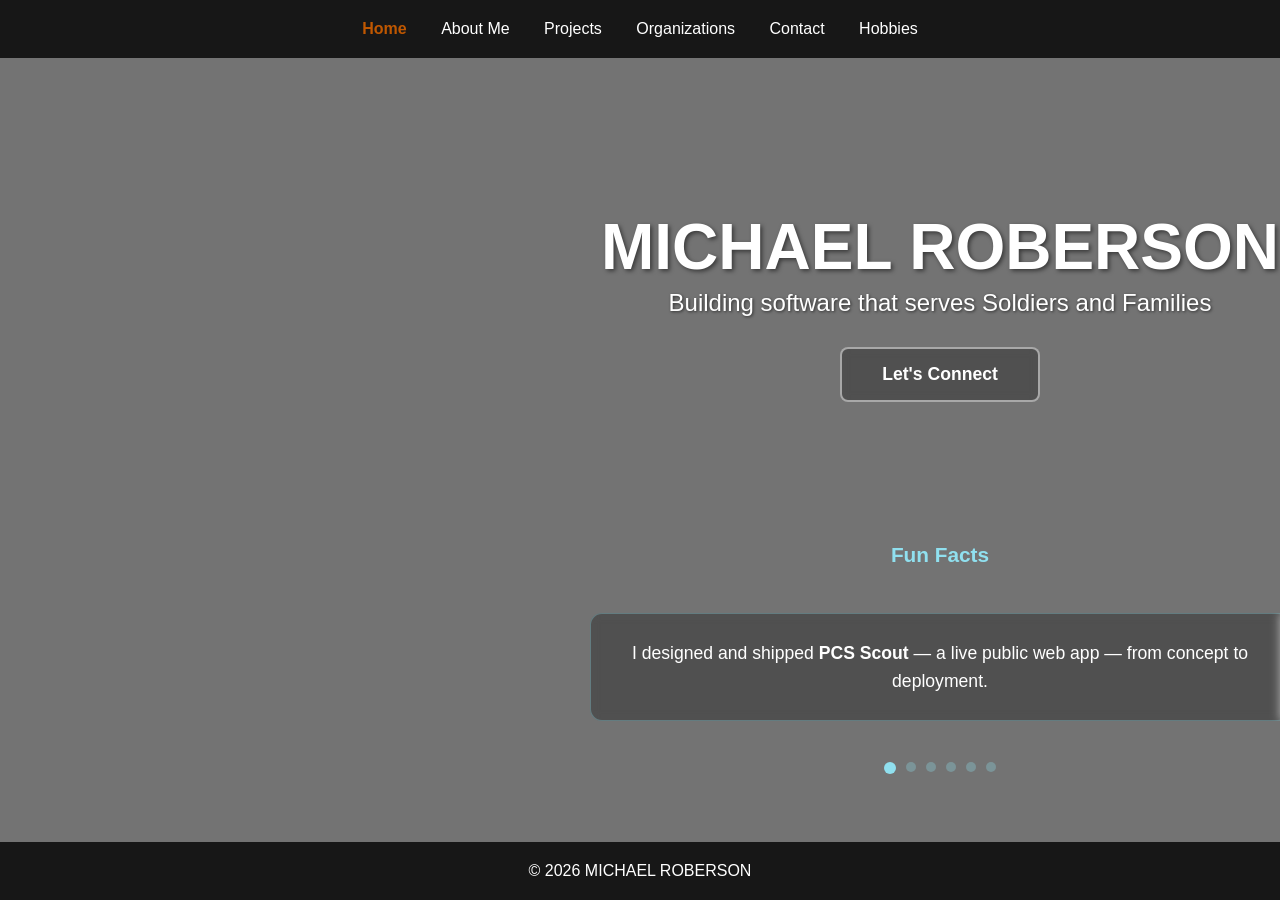
==== index.html @ 7d150fda "Build out portfolio site: Projects, About, Contact, Organizations, Hobbies - Projects page: full sho" ====
<!DOCTYPE html>
<html lang="en">
<head>
  <meta charset="UTF-8">
  <meta name="viewport" content="width=device-width, initial-scale=1.0">
  <title>Michael Roberson - Portfolio</title>
  <link rel="stylesheet" href="style.css">
</head>
  <body class="video-bg">

  <video class="bg-video" autoplay muted loop playsinline poster="Portfolio%20Background%20w%20Gradient.jpg">
    <source src="Screen_Recording_20260716_162015_Gallery.mp4" type="video/mp4">
  </video>
  <div class="bg-overlay"></div>

  <header>
    <nav>
      <a href="index.html" style="font-weight: bold; color: #BF5700;">Home</a>
      <a href="about.html">About Me</a>
      <a href="projects.html">Projects</a>
      <a href="organizations.html">Organizations</a>
      <a href="contact.html">Contact</a>
      <a href="hobbies.html">Hobbies</a>
    </nav>
  </header>
  <!-- rest of your page stays exactly the same -->
  <!--
<body style="background-image: url('https://github.com/Terran-M-R/Terran-Roberson.github.io/blob/main/Portfolio%20Background%20w%20Gradient.jpg?raw=true'); background-size: cover; background-position: center; background-repeat: no-repeat; background-attachment: fixed;">
  
  <header>
    <nav>
      <a href="index.html" style="font-weight: bold; color: #90e0ef;">Home</a>
      <a href="about.html">About Me</a>
      <a href="projects.html">Projects</a>
      <a href="organizations.html">Organizations</a>
      <a href="contact.html">Contact</a>
      <a href="hobbies.html">Hobbies</a>
    </nav>
  </header> This is the old background image that's just a picture rather than video. If the vid does not work, replace it with this -->
  <!-- Title page and funfacts section, there are some animations for the page on the CCS-->

  <section class="websitetitle">
    <h1 class="fade-in-up">MICHAEL ROBERSON</h1>
    <p class="fade-in-up delay-1">Building software that serves Soldiers and Families</p>
    <div class="connect-button-container fade-in-up delay-2">
    <a href="contact.html" class="connect-button">Let's Connect</a>
    </div>
  </section>

  <section class="fun-facts-section">
  <div class="fun-facts-container fade-in-up delay-3">
    <h3 class="fun-facts-title">Fun Facts</h3>
    <div class="fun-facts-carousel">
      <div class="fun-fact-card active">
        <p>I designed and shipped <strong>PCS Scout</strong> — a live public web app — from concept to deployment.</p>
      </div>
      <div class="fun-fact-card">
        <p>I taught myself Power BI, DAX, and full-stack web development by building tools people actually use.</p>
      </div>
      <div class="fun-fact-card">
        <p>I turn Army policy like AR 623-3 into working, testable software logic.</p>
      </div>
      <div class="fun-fact-card">
        <p>My tools pair real data engineering with Soldier-centered design.</p>
      </div>
      <div class="fun-fact-card">
        <p>[ Add a personal fun fact — something people wouldn't guess about you. ]</p>
      </div>
      <div class="fun-fact-card">
        <p>[ Add a personal fun fact. ]</p>
      </div>
    </div>
    <div class="carousel-dots">
      <span class="dot active" data-index="0"></span>
      <span class="dot" data-index="1"></span>
      <span class="dot" data-index="2"></span>
      <span class="dot" data-index="3"></span>
      <span class="dot" data-index="4"></span>
      <span class="dot" data-index="5"></span>
    </div>
  </div>
</section>

  <footer>
    <p>&copy; 2026 MICHAEL ROBERSON</p>
  </footer>

  <!-- This is JavaScript for the fun facts page the <script> is is script for JavaScript code, I didn't make another page for a .js file, 
  it's just imbedded here -->
  <script>
  // Fun Facts Carousel
  const cards = document.querySelectorAll('.fun-fact-card');
  const dots = document.querySelectorAll('.dot');
  let currentIndex = 0;
  
  function showCard(index) {
    // Remove active class from all cards and dots
    cards.forEach(card => {
      card.classList.remove('active', 'exit-left');
    });
    dots.forEach(dot => dot.classList.remove('active'));
    
    // Add exit animation to current card
    if (cards[currentIndex]) {
      cards[currentIndex].classList.add('exit-left');
    }
    
    // Update index
    currentIndex = index;
    
    // Show new card and activate dot
    cards[currentIndex].classList.add('active');
    dots[currentIndex].classList.add('active');
  }
  
  function nextCard() {
    const nextIndex = (currentIndex + 1) % cards.length;
    showCard(nextIndex);
  }
  
  // Auto-rotate every 4 seconds
  setInterval(nextCard, 4000);
  
  // Allow manual clicking on dots
  dots.forEach((dot, index) => {
    dot.addEventListener('click', () => {
      showCard(index);
    });
  });
</script>
</body>
</html>
---- style.css ----
* {
  margin: 0;
  padding: 0;
  box-sizing: border-box;
}

/* Background video for the homepage only. Sits behind all content:
   video furthest back (-2), dark overlay above it (-1) for text
   readability — replaces the gradient that was baked into the old JPG. */

body.video-bg {
  background: none;
}

.bg-video {
  position: fixed;
  top: 0;
  left: 0;
  width: 100%;
  height: 100%;
  object-fit: cover;
  z-index: -2;
}

.bg-overlay {
  position: fixed;
  top: 0;
  left: 0;
  width: 100%;
  height: 100%;
  background: rgba(0, 0, 0, 0.55);
  z-index: -1;
}

/* This is the settings for the homepage body, NOT the body for the rest of the HTML. I did this so the background of the hompeage is different from the 
rest of the website 
html, homepagebody {
  height: 100%;
  margin: 0;
}

homepagebody {
  display: flex;
  flex-direction: column;
  min-height: 100vh;
  font-family: Verdana, sans-serif;
  background-image: url('https://github.com/Terran-M-R/Terran-Roberson.github.io/blob/main/Portfolio%20Background%20w%20Gradient.jpg?raw=true');
  background-size: cover;
  background-position: center;
  background-repeat: no-repeat;
  background-attachment: fixed;
  color: #ffffff;
}
*/

/* These are the settings for the background of the other HTMLs, not the homepage. If I want a background for the rest of the pages, I need to add
background-image: url(''); */

html, body {
  height: 100%;
  margin: 0;
}

body {
  display: flex;
  flex-direction: column;
  min-height: 100vh;
  font-family: Verdana, sans-serif;
  background-color: #0a0a0a;
  background-image: 
    repeating-linear-gradient(45deg, transparent, transparent 35px, rgba(144, 224, 239, 0.03) 35px, rgba(144, 224, 239, 0.03) 70px);
  color: #ffffff;
  overflow-x: hidden;
  animation: pageFadeIn 0.4s ease-in;
}

@keyframes pageFadeIn {
  from {
    opacity: 0;
  }
  to {
    opacity: 1;
  }
}

/* This Section makes the website title and social media links in the middle of the page and offset 300 pixels */
.websitetitle {
  display: flex;
  flex-direction: column;
  justify-content: center;
  align-items: center;
  min-height: 55vh;
  text-align: center;
  color: white; 
}

.websitetitle h1 {
  font-size: 4rem;
  margin-bottom: 5px;
  transform: translateX(400px);
  text-shadow: 2px 2px 4px rgba(0, 0, 0, 0.5); 
  
}

.websitetitle p {
  font-size: 1.5rem;
  transform: translateX(400px);
  text-shadow: 1px 1px 3px rgba(0, 0, 0, 0.6);
}

/* These are the general settings for the header. The position allows it to remain at the top while one scrolls down each page */
header {
  position: sticky;
  top: 0;
  width: 100%;
  background-color: rgba(0, 0, 0, 0.8);
  padding: 20px;
  text-align: center;
  z-index: 100;
}

/* The navigation is part of the header. It is the word links to the other pages. Hover changes the way it looks when a mouse is over it. Active shows when 
a the user is currently on the page. Ex: One the hompeage, the Home link is in bold. On HTML, I need to put class = active on each that is actually active. */
nav a {
  margin: 0 15px;
  text-decoration: none;
  color: #ffffff;
  transition: transform 0.5s ease;
  transition: all 0.3s ease, font-weight 0.5s;
}

nav a:hover {
  font-weight: bold;
  transform: translateY(-2px);
}

nav a.active {
  font-weight: 700;
}

/* The social links are underneath the website title. They are worded buttons to different social media platforms. When someone hovers over the links
the buttons move down 3 pixels and darken to let userers know they are clicking them. There is also a transition, it gets visibly darker as you hover*/

/* animations for page loading and more stuff on the index */

/* animation so the content of the pages move up into place as a page loads so it looks neat */
@keyframes fadeInUp {
  from {
    opacity: 0;
    transform: translateX(300px) translateY(30px);
  }
  to {
    opacity: 1;
    transform: translateX(300px) translateY(0);
  }
}

.fade-in-up {
  animation: fadeInUp 1s ease-out forwards;
  opacity: 0;
}

.delay-1 {
  animation-delay: 0.3s;
}

.delay-2 {
  animation-delay: 0.6s;
}

/* social media links, same as other social media links icon, not active at the moment, might use in the future  */
.social-links a {
  padding: 12px 24px;
  background-color: rgba(0, 0, 0, 0.3);
  color: #ffffff;
  text-decoration: none;
  border-radius: 8px;
  font-weight: bold;
  transition: all 0.3s ease;
  display: flex;
  align-items: center;
  gap: 8px;
  backdrop-filter: blur(5px);
  border: 2px solid transparent;
  transform: translateX(300px);
}

.social-icon {
  font-size: 1.2rem;
  transition: transform 0.3s ease;
  transform: translateX(300px);
}

.social-links a:hover {
  transform: translateY(-5px) scale(1.05);
  background-color: rgba(144, 224, 239, 0.2);
  color: #90e0ef;
  border-color: rgba(144, 224, 239, 0.5);
  box-shadow: 0 8px 20px rgba(144, 224, 239, 0.3);
}

.social-links a:hover .social-icon {
  transform: scale(1.2) rotate(5deg);
}

/* animation so my name, the websitetitle, kind of pops out */
.websitetitle h1 {
  animation: fadeInUp 1s ease-out forwards, subtlePulse 3s ease-in-out infinite 2s;
}

@keyframes subtlePulse {
  0%, 100% {
    text-shadow: 2px 2px 4px rgba(0, 0, 0, 0.5);
  }
  50% {
    text-shadow: 2px 2px 20px rgba(144, 224, 239, 0.4), 2px 2px 4px rgba(0, 0, 0, 0.5);
  }
}

/* animation for header to appear onscreen after a delay so it looks neat*/
header {
  animation: fadeIn 0.8s ease-out;
}

@keyframes fadeIn {
  from {
    opacity: 0;
  }
  to {
    opacity: 1;
  }
}





.social-links {
  display: flex;
  gap: 20px;
  margin-top: 30px;
  justify-content: center;
  transform: translateX(300px);
}

/* Might use social links again, but since replaced it */

/*.social-links a {
  padding: 12px 24px;
  background-color: rgba(0, 0, 0, 0.3);
  color: #ffffff;
  text-decoration: none;
  border-radius: 8px;
  font-weight: bold;
  transition: transform 0.2s, background-color 0.3s;
}

.social-links a:hover {
  transform: translateY(-3px);
  background-color: rgba(0, 0, 0, 0.9);
  color: #90e0ef;
} */ 

/* connect button on homepage/ same 3 buttons for links to social media on the connect page */

.connect-button-container {
  margin-top: 30px;
  display: flex;
  justify-content: center;
}

.connect-button {
  padding: 15px 40px;
  background-color: rgba(0, 0, 0, 0.3);
  color: #ffffff;
  text-decoration: none;
  border-radius: 8px;
  font-weight: bold;
  font-size: 1.1rem;
  border: 2px solid rgba(255, 255, 255, 0.5);
  transition: all 0.3s ease;
  backdrop-filter: blur(5px);
}

.connect-button:hover {
  transform: translateY(-5px) scale(1.05);
  background-color: rgba(144, 224, 239, 0.3);
  color: #90e0ef;
  border-color: #90e0ef;
  box-shadow: 0 8px 20px rgba(144, 224, 239, 0.4);
}

/* fun facts section on the index page */

.fun-facts-section {
  display: flex;
  justify-content: center;
  align-items: center;
  padding: 20px 20px 40px 20px;
  margin-top: -30px;
  min-height: 250px;
}
.fun-facts-container {
  max-width: 700px;
  width: 90%;
  text-align: center;
}

.fun-facts-title {
  color: #90e0ef;
  font-size: 1.3rem;
  margin-bottom: 25px;
  font-weight: bold;
}

.fun-facts-carousel {
  position: relative;
  height: 150px;
  display: flex;
  align-items: center;
  justify-content: center;
}

.fun-fact-card {
  position: absolute;
  width: 100%;
  padding: 25px 40px;
  background-color: rgba(0, 0, 0, 0.3);
  border: 1px solid rgba(144, 224, 239, 0.3);
  color: #ffffff;
  border-radius: 12px;
  backdrop-filter: blur(5px);
  opacity: 0;
  transform: translateX(100%);
  transition: opacity 0.6s ease, transform 0.6s ease;
  box-sizing: border-box;
}

.fun-fact-card.active {
  opacity: 1;
  transform: translateX(0);
}

.fun-fact-card.exit-left {
  opacity: 0;
  transform: translateX(-100%);
}

.fun-fact-card p {
  font-size: 1.1rem;
  line-height: 1.6;
  margin: 0;
  color: #ffffff;
  text-align: center;
}

.carousel-dots {
  display: flex;
  justify-content: center;
  gap: 10px;
  margin-top: 20px;
}

.dot {
  width: 10px;
  height: 10px;
  border-radius: 50%;
  background-color: rgba(144, 224, 239, 0.3);
  cursor: pointer;
  transition: all 0.3s ease;
}

.dot:hover {
  background-color: rgba(144, 224, 239, 0.6);
  transform: scale(1.2);
}

.dot.active {
  background-color: #90e0ef;
  width: 12px;
  height: 12px;
}
/* about page w/ two columns */

.about-two-column {
  min-height: 100vh;
  padding: 100px 40px 60px 40px;
}

.about-two-column-container {
  max-width: 1400px;
  margin: 0 auto;
  display: grid;
  grid-template-columns: 400px 1fr;
  gap: 60px;
  align-items: start;
}

/* about page left side containing photo */
.about-photo-side {
  position: sticky;
  top: 120px;
  text-align: center;
}

.about-photo-wrapper {
  width: 100%;
  margin-bottom: 25px;
}

.about-photo {
  width: 100%;
  max-width: 350px;
  border-radius: 12px;
  border: 3px solid rgba(144, 224, 239, 0.5);
  box-shadow: 0 8px 30px rgba(0, 0, 0, 0.5);
  transition: transform 0.3s ease, box-shadow 0.3s ease;
}

.about-photo:hover {
  transform: translateY(-5px);
  box-shadow: 0 12px 40px rgba(144, 224, 239, 0.3);
}

.about-name {
  font-size: 2.2rem;
  color: #90e0ef;
  margin-bottom: 10px;
  text-shadow: 2px 2px 4px rgba(0, 0, 0, 0.5);
}

.about-tagline {
  font-size: 1.1rem;
  color: rgba(255, 255, 255, 0.8);
  font-style: italic;
}

/* about page, right side that has all the content */
.about-content-side {
  display: flex;
  flex-direction: column;
  gap: 25px;
}

.about-section-box {
  background-color: rgba(0, 0, 0, 0.7);
  padding: 25px;
  border-radius: 12px;
  border: 1px solid rgba(144, 224, 239, 0.3);
  transition: border-color 0.3s ease;
}

.about-section-box:hover {
  border-color: rgba(144, 224, 239, 0.6);
}

.about-section-box h2 {
  color: #90e0ef;
  font-size: 1.8rem;
  margin-bottom: 15px;
}

.about-section-box h3 {
  color: #90e0ef;
  font-size: 1.4rem;
  margin-bottom: 15px;
}

.about-section-box p {
  line-height: 1.8;
  color: rgba(255, 255, 255, 0.9);
}

/* making about page two columns with photo and text on diff sides unlike previous version */
@media (max-width: 1024px) {
  .about-two-column-container {
    grid-template-columns: 1fr;
    gap: 40px;
  }
  
  .about-photo-side {
    position: relative;
    top: 0;
  }
  
  .about-photo {
    max-width: 300px;
  }
}

@media (max-width: 768px) {
  .about-two-column {
    padding: 100px 20px 40px 20px;
  }
  
  .about-name {
    font-size: 1.8rem;
  }
  
  .about-photo {
    max-width: 250px;
  }
}


/* About page*/

.about-section-new {
  padding: 120px 40px 60px 40px;
  max-width: 1000px;
  margin: 0 auto;
  width: 100%;
}

.about-content {
  background-color: rgba(0, 0, 0, 0.7);
  padding: 40px;
  border-radius: 12px;
  border: 1px solid rgba(144, 224, 239, 0.2);
}

.about-title {
  font-size: 3rem;
  color: #90e0ef;
  margin-bottom: 30px;
  text-align: center;
  text-shadow: 2px 2px 4px rgba(0, 0, 0, 0.5);
}

.about-bio {
  margin-bottom: 40px;
}

.about-bio p {
  line-height: 1.8;
  font-size: 1.05rem;
}

.about-content h3 {
  color: #90e0ef;
  margin-top: 35px;
  margin-bottom: 15px;
  font-size: 1.5rem;
}

/* Skills Grid */
.skills-section {
  margin-top: 30px;
}

.skills-grid {
  display: grid;
  grid-template-columns: repeat(auto-fit, minmax(150px, 1fr));
  gap: 12px;
  margin-top: 15px;
}

.skill-item {
  background-color: rgba(144, 224, 239, 0.15);
  padding: 12px 16px;
  border-radius: 6px;
  text-align: center;
  border: 1px solid rgba(144, 224, 239, 0.3);
}


/* Info Sections (Certifications, Awards, Community Service) */
.info-section {
  margin-top: 30px;
}

.info-list {
  margin-top: 10px;
  margin-left: 20px;
  line-height: 1.8;
}

.info-list li {
  margin-bottom: 8px;
}

/* Projects */

.projects-section {
  padding: 100px 40px 80px 40px;
  min-height: calc(100vh - 80px);
}

.projects-container {
  max-width: 1200px;
  margin: 0 auto;
}

.projects-title {
  font-size: 3rem;
  text-align: center;
  margin-bottom: 50px;
  color: #90e0ef;
  text-shadow: 2px 2px 4px rgba(0, 0, 0, 0.5);
}

.projects-grid {
  display: grid;
  grid-template-columns: repeat(auto-fit, minmax(300px, 1fr));
  gap: 30px;
  margin-bottom: 60px;
}

.project-card {
  background-color: rgba(0, 0, 0, 0.7);
  border: 1px solid rgba(144, 224, 239, 0.3);
  border-radius: 12px;
  padding: 25px;
  transition: transform 0.3s ease, box-shadow 0.3s ease;
  display: flex;
  flex-direction: column;
  position: relative;
}

.project-card:hover {
  transform: translateY(-5px);
  box-shadow: 0 8px 20px rgba(144, 224, 239, 0.2);
  border-color: rgba(144, 224, 239, 0.6);
}

/* Projects */
.project-media-container {
  position: relative;
  width: 100%;
  margin-bottom: 20px;
}

.project-thumbnail {
  width: 120px;
  height: 80px;
  object-fit: cover;
  border-radius: 8px;
  border: 2px solid rgba(144, 224, 239, 0.4);
  transition: all 0.3s ease;
  display: block;
}

.project-media-enlarged {
  position: absolute;
  top: 0;
  left: 0;
  width: 100%;
  height: 100%;
  opacity: 0;
  pointer-events: none;
  transition: opacity 0.3s ease;
  z-index: 10;
  display: flex;
  align-items: center;
  justify-content: center;
}

.enlarged-media {
  max-width: 90%;
  max-height: 400px;
  width: auto;
  height: auto;
  border-radius: 12px;
  border: 3px solid rgba(144, 224, 239, 0.8);
  box-shadow: 0 10px 40px rgba(0, 0, 0, 0.8);
  object-fit: contain;
}

.project-card:hover .project-media-enlarged {
  opacity: 1;
  pointer-events: auto;
}

.project-card:hover .project-thumbnail {
  border-color: rgba(144, 224, 239, 0.8);
  box-shadow: 0 4px 12px rgba(144, 224, 239, 0.3);
}

.project-header {
  display: flex;
  justify-content: space-between;
  align-items: flex-start;
  margin-bottom: 15px;
  flex-wrap: wrap;
  gap: 10px;
}

.project-header h3 {
  color: #90e0ef;
  font-size: 1.4rem;
  margin: 0;
  flex: 1;
}

.project-date {
  color: rgba(255, 255, 255, 0.6);
  font-size: 0.9rem;
}

.project-description {
  line-height: 1.6;
  margin-bottom: 20px;
  flex-grow: 1;
}

.project-tech {
  display: flex;
  flex-wrap: wrap;
  gap: 8px;
  margin-bottom: 20px;
}

.tech-tag {
  background-color: rgba(144, 224, 239, 0.2);
  color: #90e0ef;
  padding: 6px 12px;
  border-radius: 4px;
  font-size: 0.85rem;
  border: 1px solid rgba(144, 224, 239, 0.3);
}

.project-links {
  display: flex;
  gap: 15px;
  flex-wrap: wrap;
}

.project-link {
  color: #ffffff;
  text-decoration: none;
  padding: 8px 16px;
  background-color: rgba(144, 224, 239, 0.2);
  border-radius: 6px;
  border: 1px solid rgba(144, 224, 239, 0.4);
  transition: all 0.3s ease;
  font-size: 0.9rem;
}

.project-link:hover {
  background-color: rgba(144, 224, 239, 0.4);
  transform: translateY(-2px);
}

/* xtra designs and stuff, moves some content up when page loads, padding  */

@media (max-width: 768px) {
  .about-section-new {
    padding: 100px 20px 40px 20px;
  }
  
  .about-content {
    padding: 25px;
  }
  
  .about-title {
    font-size: 2.5rem;
  }
  
  .skills-grid {
    grid-template-columns: repeat(auto-fit, minmax(120px, 1fr));
  }
  
  .projects-section {
    padding: 100px 20px 60px 20px;
  }
  
  .projects-grid {
    grid-template-columns: 1fr;
    margin-bottom: 40px;
  }
  
  .projects-title {
    font-size: 2.5rem;
  }
  
  .websitetitle h1 {
    transform: translateX(0);
    font-size: 3rem;
  }
  
  .websitetitle p {
    transform: translateX(0);
  }
  
  .social-links {
    transform: translateX(0);
    flex-direction: column;
    align-items: center;
  }
}

/* This section is the space between the rest of the page and the footer */

section {
  margin-bottom: 0;
}

/* Organizations */

.organizations-section {
  padding: 100px 40px 80px 40px;
  min-height: calc(100vh - 80px);
}

.organizations-container {
  max-width: 1200px;
  margin: 0 auto;
}

.organizations-title {
  font-size: 3rem;
  text-align: center;
  margin-bottom: 20px;
  color: #90e0ef;
  text-shadow: 2px 2px 4px rgba(0, 0, 0, 0.5);
}

.organizations-intro {
  text-align: center;
  max-width: 800px;
  margin: 0 auto 50px auto;
  font-size: 1.1rem;
  line-height: 1.6;
  color: rgba(255, 255, 255, 0.9);
}

.organizations-grid {
  display: grid;
  grid-template-columns: repeat(auto-fit, minmax(350px, 1fr));
  gap: 30px;
  margin-bottom: 60px;
}

.org-card {
  background-color: rgba(0, 0, 0, 0.7);
  border: 1px solid rgba(144, 224, 239, 0.3);
  border-radius: 12px;
  padding: 30px;
  transition: transform 0.3s ease, box-shadow 0.3s ease;
  display: flex;
  flex-direction: column;
}

.org-card:hover {
  transform: translateY(-5px);
  box-shadow: 0 8px 20px rgba(144, 224, 239, 0.2);
  border-color: rgba(144, 224, 239, 0.6);
}

.org-logo-placeholder {
  width: 100%;
  height: 120px;
  background-color: rgba(144, 224, 239, 0.1);
  border-radius: 8px;
  display: flex;
  align-items: center;
  justify-content: center;
  margin-bottom: 20px;
  border: 2px solid rgba(144, 224, 239, 0.3);
}

.org-logo-text {
  font-size: 2.5rem;
  font-weight: bold;
  color: #90e0ef;
}

.org-logo {
  max-width: 80%;
  max-height: 80%;
  object-fit: contain;
}

.org-name {
  font-size: 1.5rem;
  color: #90e0ef;
  margin-bottom: 8px;
  text-align: center;
}

.org-role {
  text-align: center;
  color: rgba(255, 255, 255, 0.7);
  font-style: italic;
  margin-bottom: 20px;
  font-size: 1rem;
}

.org-description {
  margin-bottom: 20px;
  line-height: 1.6;
  flex-grow: 1;
}

.org-description p {
  color: rgba(255, 255, 255, 0.85);
}

.org-activities {
  margin-bottom: 20px;
}

.org-activities h4 {
  color: #90e0ef;
  margin-bottom: 10px;
  font-size: 1.1rem;
}

.org-activities ul {
  margin-left: 20px;
  line-height: 1.8;
}

.org-activities li {
  margin-bottom: 8px;
  color: rgba(255, 255, 255, 0.85);
}

.org-activities strong {
  color: #ffffff;
}

.org-link {
  display: inline-block;
  color: #90e0ef;
  text-decoration: none;
  padding: 10px 20px;
  background-color: rgba(144, 224, 239, 0.1);
  border-radius: 6px;
  border: 1px solid rgba(144, 224, 239, 0.4);
  transition: all 0.3s ease;
  text-align: center;
  font-weight: bold;
}

.org-link:hover {
  background-color: rgba(144, 224, 239, 0.3);
  transform: translateY(-2px);
}

@media (max-width: 768px) {
  .organizations-section {
    padding: 100px 20px 60px 20px;
  }
  
  .organizations-title {
    font-size: 2.5rem;
  }
  
  .organizations-grid {
    grid-template-columns: 1fr;
  }
}

.hobbies-section {
  padding: 80px 40px;
  max-width: 1200px;
  margin: 0 auto;
}

.hobbies-section h2 {
  font-size: 2.5rem;
  color: #90e0ef;
  text-align: center;
  margin-bottom: 15px;
}

.section-subtitle {
  text-align: center;
  color: rgba(255, 255, 255, 0.7);
  font-size: 1.1rem;
  margin-bottom: 50px;
}

.hobbies-grid {
  display: grid;
  grid-template-columns: repeat(auto-fit, minmax(350px, 1fr));
  gap: 40px;
  margin-top: 40px;
}

.hobby-card {
  background: rgba(26, 26, 26, 0.8);
  border: 2px solid rgba(144, 224, 239, 0.2);
  border-radius: 12px;
  overflow: hidden;
  transition: transform 0.3s ease, border-color 0.3s ease, box-shadow 0.3s ease;
}

.hobby-card:hover {
  transform: translateY(-8px);
  border-color: #90e0ef;
  box-shadow: 0 10px 30px rgba(144, 224, 239, 0.3);
}

.hobby-image-container {
  width: 100%;
  height: 280px;
  overflow: hidden;
  background: #0a0a0a;
}

.hobby-image-container img {
  width: 100%;
  height: 100%;
  object-fit: cover;
  transition: transform 0.3s ease;
}

.hobby-card:hover .hobby-image-container img {
  transform: scale(1.05);
}

.hobby-content {
  padding: 25px;
}

.hobby-content h3 {
  color: #90e0ef;
  font-size: 1.5rem;
  margin-bottom: 15px;
  font-weight: 700;
}

.hobby-content p {
  color: #ffffff;
  line-height: 1.7;
  font-size: 0.95rem;
}

/* Responsive design for mobile */
@media (max-width: 768px) {
  .hobbies-section {
    padding: 60px 20px;
  }

  .hobbies-section h2 {
    font-size: 2rem;
  }

  .hobbies-grid {
    grid-template-columns: 1fr;
    gap: 30px;
  }

  .hobby-image-container {
    height: 220px;
  }
}

/* Mobile Responsiveness for Index Page */
@media (max-width: 768px) {
  /* Reset the offset for mobile */
  .websitetitle {
    min-height: 70vh;
    padding: 20px;
  }

  .websitetitle h1 {
    font-size: 2.5rem;
    transform: translateX(0) !important;
    text-align: center;
  }

  .websitetitle p {
    font-size: 1.1rem;
    transform: translateX(0) !important;
    text-align: center;
  }

  /* Fix social links positioning */
  .social-links {
    transform: translateX(0) !important;
    flex-direction: column;
    gap: 15px;
  }

  .social-links a {
    transform: translateX(0) !important;
    width: 100%;
    justify-content: center;
  }

  .social-links a:hover {
    transform: translateY(-3px) scale(1.02) !important;
  }

  .social-icon {
    transform: translateX(0) !important;
  }

  /* Fix connect button */
  .connect-button-container {
    margin-top: 25px;
  }

  .connect-button {
    padding: 12px 30px;
    font-size: 1rem;
  }

  /* Fix animations to not use horizontal offset on mobile */
  @keyframes fadeInUp {
    from {
      opacity: 0;
      transform: translateY(30px);
    }
    to {
      opacity: 1;
      transform: translateY(0);
    }
  }

  /* Fun facts section mobile */
  .fun-facts-section {
    padding: 20px 15px 40px 15px;
    min-height: auto;
  }

  .fun-facts-container {
    width: 95%;
  }

  .fun-facts-title {
    font-size: 1.2rem;
    margin-bottom: 20px;
  }

  .fun-fact-card {
    padding: 20px 20px;
  }

  .fun-fact-card p {
    font-size: 1rem;
  }

  .fun-facts-carousel {
    height: 180px;
  }

  /* Header mobile adjustments */
  header {
    padding: 15px 10px;
  }

  nav a {
    margin: 0 8px;
    font-size: 0.9rem;
  }
}

/* Extra small phones */
@media (max-width: 480px) {
  .websitetitle h1 {
    font-size: 2rem;
  }

  .websitetitle p {
    font-size: 0.95rem;
  }

  nav a {
    margin: 0 5px;
    font-size: 0.85rem;
  }

  .fun-fact-card {
    padding: 15px;
  }

  .fun-fact-card p {
    font-size: 0.95rem;
  }
}





footer {
  margin-top: auto;
  text-align: center;
  padding: 20px;
  background-color: rgba(0, 0, 0, 0.8);
}
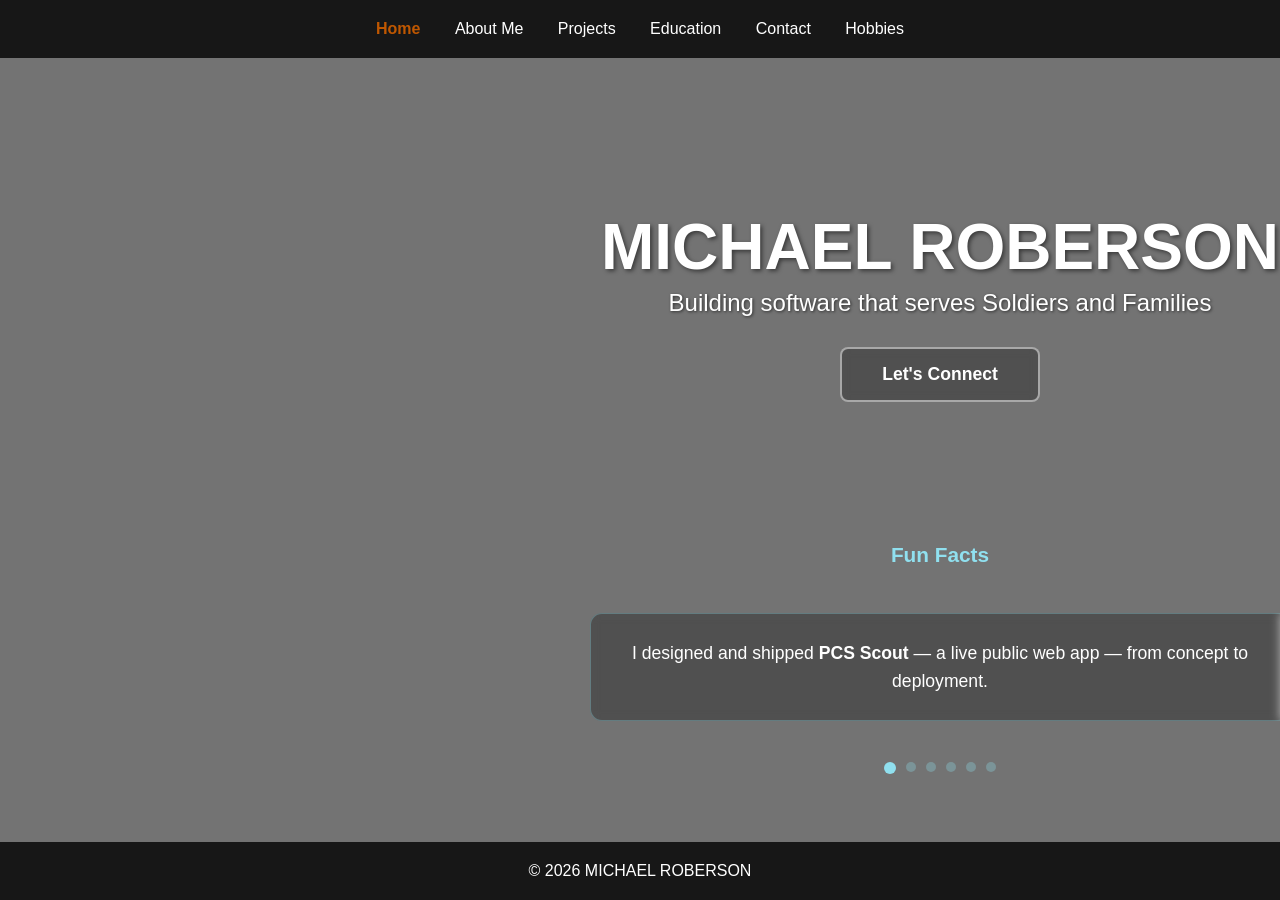
==== commit 169e6519: "Replace Organizations with an Education page; refine Austin details - New education.html: UT Austin " ====
--- a/index.html
+++ b/index.html
@@ -18,7 +18,7 @@
       <a href="index.html" style="font-weight: bold; color: #BF5700;">Home</a>
       <a href="about.html">About Me</a>
       <a href="projects.html">Projects</a>
-      <a href="organizations.html">Organizations</a>
+      <a href="education.html">Education</a>
       <a href="contact.html">Contact</a>
       <a href="hobbies.html">Hobbies</a>
     </nav>
@@ -32,7 +32,7 @@
       <a href="index.html" style="font-weight: bold; color: #90e0ef;">Home</a>
       <a href="about.html">About Me</a>
       <a href="projects.html">Projects</a>
-      <a href="organizations.html">Organizations</a>
+      <a href="education.html">Education</a>
       <a href="contact.html">Contact</a>
       <a href="hobbies.html">Hobbies</a>
     </nav>
@@ -64,10 +64,10 @@
         <p>My tools pair real data engineering with Soldier-centered design.</p>
       </div>
       <div class="fun-fact-card">
-        <p>[ Add a personal fun fact — something people wouldn't guess about you. ]</p>
+        <p>The panorama behind this page is my own drone footage of the downtown Austin skyline — home of the Army Software Factory.</p>
       </div>
       <div class="fun-fact-card">
-        <p>[ Add a personal fun fact. ]</p>
+        <p>Proud University of Texas at Austin alum. Hook 'em! 🤘</p>
       </div>
     </div>
     <div class="carousel-dots">
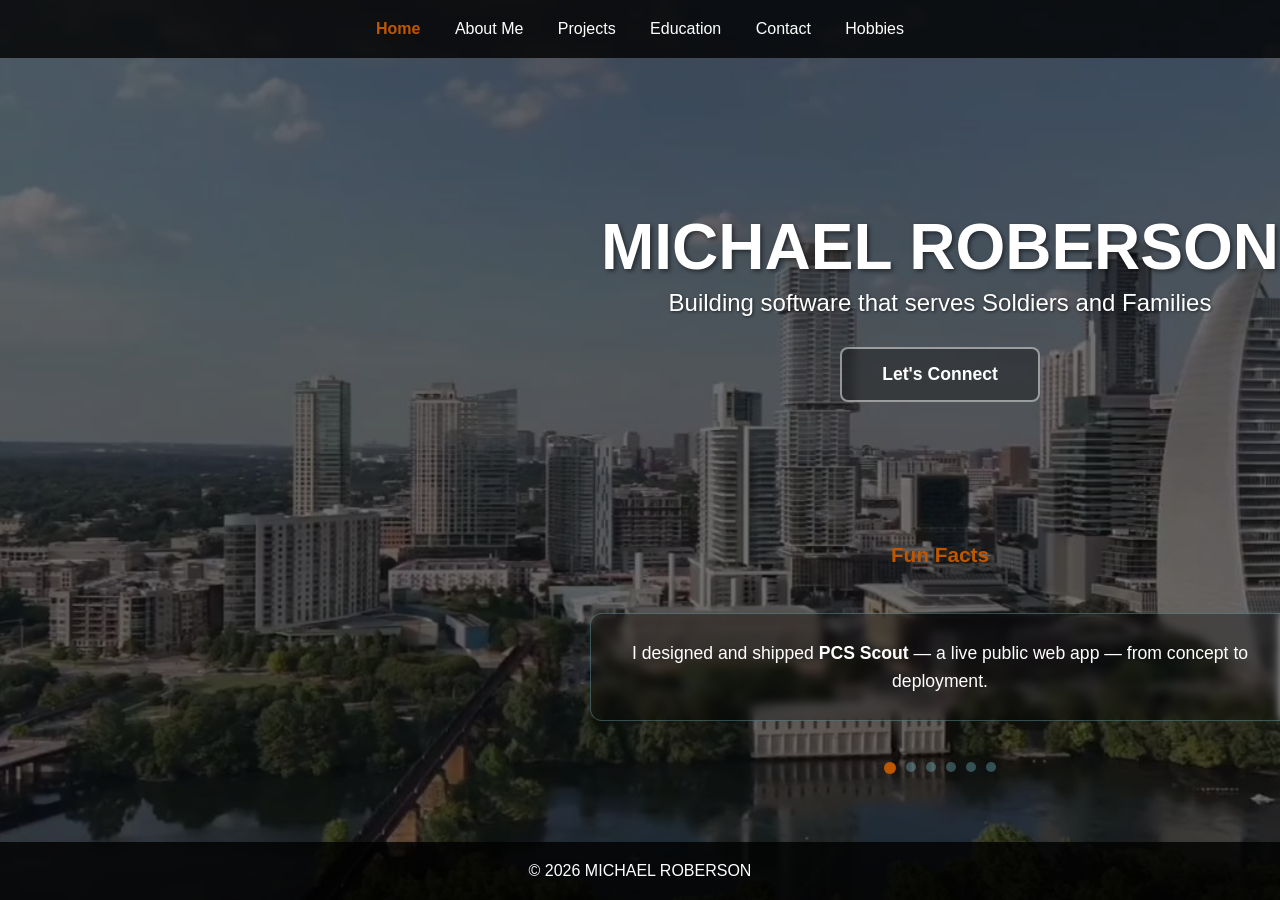
==== commit 2ab662a9: "Smooth the boomerang: constant 30fps + interpolation, add poster - Re-encode was variable-frame-rate" ====
--- a/index.html
+++ b/index.html
@@ -8,8 +8,11 @@
 </head>
   <body class="video-bg">
 
-  <video class="bg-video" autoplay muted loop playsinline poster="Portfolio%20Background%20w%20Gradient.jpg">
-    <source src="Screen_Recording_20260716_162015_Gallery.mp4" type="video/mp4">
+  <!-- Boomerang video: forward+reversed frames are baked into the file, so a
+       plain native loop plays a seamless, smooth ping-pong (see austin-boomerang
+       note in README). Built from the original drone footage with ffmpeg. -->
+  <video class="bg-video" autoplay muted loop playsinline preload="auto" poster="video-poster.jpg">
+    <source src="austin-boomerang.mp4" type="video/mp4">
   </video>
   <div class="bg-overlay"></div>
 
--- a/style.css
+++ b/style.css
@@ -194,7 +194,7 @@
 .social-links a:hover {
   transform: translateY(-5px) scale(1.05);
   background-color: rgba(144, 224, 239, 0.2);
-  color: #90e0ef;
+  color: #bf5700;
   border-color: rgba(144, 224, 239, 0.5);
   box-shadow: 0 8px 20px rgba(144, 224, 239, 0.3);
 }
@@ -258,7 +258,7 @@
 .social-links a:hover {
   transform: translateY(-3px);
   background-color: rgba(0, 0, 0, 0.9);
-  color: #90e0ef;
+  color: #bf5700;
 } */ 
 
 /* connect button on homepage/ same 3 buttons for links to social media on the connect page */
@@ -285,8 +285,8 @@
 .connect-button:hover {
   transform: translateY(-5px) scale(1.05);
   background-color: rgba(144, 224, 239, 0.3);
-  color: #90e0ef;
-  border-color: #90e0ef;
+  color: #bf5700;
+  border-color: #bf5700;
   box-shadow: 0 8px 20px rgba(144, 224, 239, 0.4);
 }
 
@@ -307,7 +307,7 @@
 }
 
 .fun-facts-title {
-  color: #90e0ef;
+  color: #bf5700;
   font-size: 1.3rem;
   margin-bottom: 25px;
   font-weight: bold;
@@ -376,7 +376,7 @@
 }
 
 .dot.active {
-  background-color: #90e0ef;
+  background-color: #bf5700;
   width: 12px;
   height: 12px;
 }
@@ -424,7 +424,7 @@
 
 .about-name {
   font-size: 2.2rem;
-  color: #90e0ef;
+  color: #bf5700;
   margin-bottom: 10px;
   text-shadow: 2px 2px 4px rgba(0, 0, 0, 0.5);
 }
@@ -455,13 +455,13 @@
 }
 
 .about-section-box h2 {
-  color: #90e0ef;
+  color: #bf5700;
   font-size: 1.8rem;
   margin-bottom: 15px;
 }
 
 .about-section-box h3 {
-  color: #90e0ef;
+  color: #bf5700;
   font-size: 1.4rem;
   margin-bottom: 15px;
 }
@@ -521,7 +521,7 @@
 
 .about-title {
   font-size: 3rem;
-  color: #90e0ef;
+  color: #bf5700;
   margin-bottom: 30px;
   text-align: center;
   text-shadow: 2px 2px 4px rgba(0, 0, 0, 0.5);
@@ -537,7 +537,7 @@
 }
 
 .about-content h3 {
-  color: #90e0ef;
+  color: #bf5700;
   margin-top: 35px;
   margin-bottom: 15px;
   font-size: 1.5rem;
@@ -595,7 +595,7 @@
   font-size: 3rem;
   text-align: center;
   margin-bottom: 50px;
-  color: #90e0ef;
+  color: #bf5700;
   text-shadow: 2px 2px 4px rgba(0, 0, 0, 0.5);
 }
 
@@ -686,7 +686,7 @@
 }
 
 .project-header h3 {
-  color: #90e0ef;
+  color: #bf5700;
   font-size: 1.4rem;
   margin: 0;
   flex: 1;
@@ -712,7 +712,7 @@
 
 .tech-tag {
   background-color: rgba(144, 224, 239, 0.2);
-  color: #90e0ef;
+  color: #bf5700;
   padding: 6px 12px;
   border-radius: 4px;
   font-size: 0.85rem;
@@ -811,7 +811,7 @@
   font-size: 3rem;
   text-align: center;
   margin-bottom: 20px;
-  color: #90e0ef;
+  color: #bf5700;
   text-shadow: 2px 2px 4px rgba(0, 0, 0, 0.5);
 }
 
@@ -862,7 +862,7 @@
 .org-logo-text {
   font-size: 2.5rem;
   font-weight: bold;
-  color: #90e0ef;
+  color: #bf5700;
 }
 
 .org-logo {
@@ -873,7 +873,7 @@
 
 .org-name {
   font-size: 1.5rem;
-  color: #90e0ef;
+  color: #bf5700;
   margin-bottom: 8px;
   text-align: center;
 }
@@ -901,7 +901,7 @@
 }
 
 .org-activities h4 {
-  color: #90e0ef;
+  color: #bf5700;
   margin-bottom: 10px;
   font-size: 1.1rem;
 }
@@ -922,7 +922,7 @@
 
 .org-link {
   display: inline-block;
-  color: #90e0ef;
+  color: #bf5700;
   text-decoration: none;
   padding: 10px 20px;
   background-color: rgba(144, 224, 239, 0.1);
@@ -960,7 +960,7 @@
 
 .hobbies-section h2 {
   font-size: 2.5rem;
-  color: #90e0ef;
+  color: #bf5700;
   text-align: center;
   margin-bottom: 15px;
 }
@@ -989,7 +989,7 @@
 
 .hobby-card:hover {
   transform: translateY(-8px);
-  border-color: #90e0ef;
+  border-color: #bf5700;
   box-shadow: 0 10px 30px rgba(144, 224, 239, 0.3);
 }
 
@@ -1016,7 +1016,7 @@
 }
 
 .hobby-content h3 {
-  color: #90e0ef;
+  color: #bf5700;
   font-size: 1.5rem;
   margin-bottom: 15px;
   font-weight: 700;
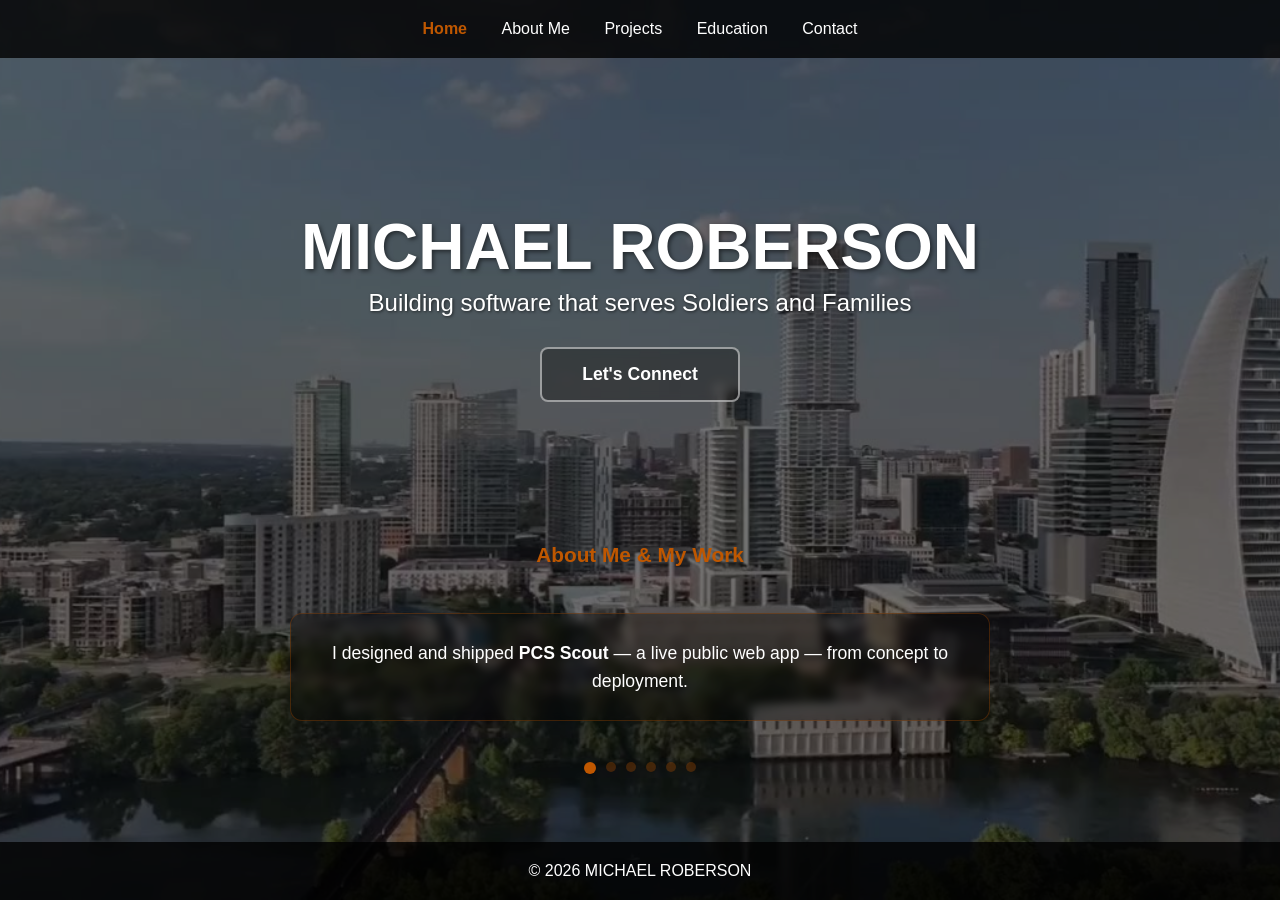
==== commit 8de33894: "Refresh homepage/About, unify burnt-orange theme, remove Hobbies - Homepage: center hero content (dr" ====
--- a/index.html
+++ b/index.html
@@ -23,7 +23,6 @@
       <a href="projects.html">Projects</a>
       <a href="education.html">Education</a>
       <a href="contact.html">Contact</a>
-      <a href="hobbies.html">Hobbies</a>
     </nav>
   </header>
   <!-- rest of your page stays exactly the same -->
@@ -32,7 +31,7 @@
   
   <header>
     <nav>
-      <a href="index.html" style="font-weight: bold; color: #90e0ef;">Home</a>
+      <a href="index.html" style="font-weight: bold; color: #bf5700;">Home</a>
       <a href="about.html">About Me</a>
       <a href="projects.html">Projects</a>
       <a href="education.html">Education</a>
@@ -52,7 +51,7 @@
 
   <section class="fun-facts-section">
   <div class="fun-facts-container fade-in-up delay-3">
-    <h3 class="fun-facts-title">Fun Facts</h3>
+    <h3 class="fun-facts-title">About Me &amp; My Work</h3>
     <div class="fun-facts-carousel">
       <div class="fun-fact-card active">
         <p>I designed and shipped <strong>PCS Scout</strong> — a live public web app — from concept to deployment.</p>
--- a/style.css
+++ b/style.css
@@ -56,8 +56,11 @@
 /* These are the settings for the background of the other HTMLs, not the homepage. If I want a background for the rest of the pages, I need to add
 background-image: url(''); */
 
+/* Sticky-footer setup: body is a full-height flex column and footer uses
+   margin-top:auto to pin to the bottom. Note: do NOT put height:100% on body
+   here — a fixed height makes the flex column shrink tall page content out
+   past the footer (footer ends up mid-page). min-height:100vh below is enough. */
 html, body {
-  height: 100%;
   margin: 0;
 }
 
@@ -67,8 +70,6 @@
   min-height: 100vh;
   font-family: Verdana, sans-serif;
   background-color: #0a0a0a;
-  background-image: 
-    repeating-linear-gradient(45deg, transparent, transparent 35px, rgba(144, 224, 239, 0.03) 35px, rgba(144, 224, 239, 0.03) 70px);
   color: #ffffff;
   overflow-x: hidden;
   animation: pageFadeIn 0.4s ease-in;
@@ -97,14 +98,12 @@
 .websitetitle h1 {
   font-size: 4rem;
   margin-bottom: 5px;
-  transform: translateX(400px);
-  text-shadow: 2px 2px 4px rgba(0, 0, 0, 0.5); 
-  
+  text-shadow: 2px 2px 4px rgba(0, 0, 0, 0.5);
+
 }
 
 .websitetitle p {
   font-size: 1.5rem;
-  transform: translateX(400px);
   text-shadow: 1px 1px 3px rgba(0, 0, 0, 0.6);
 }
 
@@ -147,11 +146,11 @@
 @keyframes fadeInUp {
   from {
     opacity: 0;
-    transform: translateX(300px) translateY(30px);
+    transform: translateY(30px);
   }
   to {
     opacity: 1;
-    transform: translateX(300px) translateY(0);
+    transform: translateY(0);
   }
 }
 
@@ -193,10 +192,10 @@
 
 .social-links a:hover {
   transform: translateY(-5px) scale(1.05);
-  background-color: rgba(144, 224, 239, 0.2);
-  color: #bf5700;
-  border-color: rgba(144, 224, 239, 0.5);
-  box-shadow: 0 8px 20px rgba(144, 224, 239, 0.3);
+  background-color: rgba(191, 87, 0, 0.2);
+  color: #bf5700;
+  border-color: rgba(191, 87, 0, 0.5);
+  box-shadow: 0 8px 20px rgba(191, 87, 0, 0.3);
 }
 
 .social-links a:hover .social-icon {
@@ -213,7 +212,7 @@
     text-shadow: 2px 2px 4px rgba(0, 0, 0, 0.5);
   }
   50% {
-    text-shadow: 2px 2px 20px rgba(144, 224, 239, 0.4), 2px 2px 4px rgba(0, 0, 0, 0.5);
+    text-shadow: 2px 2px 20px rgba(191, 87, 0, 0.4), 2px 2px 4px rgba(0, 0, 0, 0.5);
   }
 }
 
@@ -284,10 +283,10 @@
 
 .connect-button:hover {
   transform: translateY(-5px) scale(1.05);
-  background-color: rgba(144, 224, 239, 0.3);
+  background-color: rgba(191, 87, 0, 0.3);
   color: #bf5700;
   border-color: #bf5700;
-  box-shadow: 0 8px 20px rgba(144, 224, 239, 0.4);
+  box-shadow: 0 8px 20px rgba(191, 87, 0, 0.4);
 }
 
 /* fun facts section on the index page */
@@ -326,7 +325,7 @@
   width: 100%;
   padding: 25px 40px;
   background-color: rgba(0, 0, 0, 0.3);
-  border: 1px solid rgba(144, 224, 239, 0.3);
+  border: 1px solid rgba(191, 87, 0, 0.3);
   color: #ffffff;
   border-radius: 12px;
   backdrop-filter: blur(5px);
@@ -365,13 +364,13 @@
   width: 10px;
   height: 10px;
   border-radius: 50%;
-  background-color: rgba(144, 224, 239, 0.3);
+  background-color: rgba(191, 87, 0, 0.3);
   cursor: pointer;
   transition: all 0.3s ease;
 }
 
 .dot:hover {
-  background-color: rgba(144, 224, 239, 0.6);
+  background-color: rgba(191, 87, 0, 0.6);
   transform: scale(1.2);
 }
 
@@ -412,14 +411,14 @@
   width: 100%;
   max-width: 350px;
   border-radius: 12px;
-  border: 3px solid rgba(144, 224, 239, 0.5);
+  border: 3px solid rgba(191, 87, 0, 0.5);
   box-shadow: 0 8px 30px rgba(0, 0, 0, 0.5);
   transition: transform 0.3s ease, box-shadow 0.3s ease;
 }
 
 .about-photo:hover {
   transform: translateY(-5px);
-  box-shadow: 0 12px 40px rgba(144, 224, 239, 0.3);
+  box-shadow: 0 12px 40px rgba(191, 87, 0, 0.3);
 }
 
 .about-name {
@@ -446,12 +445,12 @@
   background-color: rgba(0, 0, 0, 0.7);
   padding: 25px;
   border-radius: 12px;
-  border: 1px solid rgba(144, 224, 239, 0.3);
+  border: 1px solid rgba(191, 87, 0, 0.3);
   transition: border-color 0.3s ease;
 }
 
 .about-section-box:hover {
-  border-color: rgba(144, 224, 239, 0.6);
+  border-color: rgba(191, 87, 0, 0.6);
 }
 
 .about-section-box h2 {
@@ -516,7 +515,7 @@
   background-color: rgba(0, 0, 0, 0.7);
   padding: 40px;
   border-radius: 12px;
-  border: 1px solid rgba(144, 224, 239, 0.2);
+  border: 1px solid rgba(191, 87, 0, 0.2);
 }
 
 .about-title {
@@ -556,11 +555,11 @@
 }
 
 .skill-item {
-  background-color: rgba(144, 224, 239, 0.15);
+  background-color: rgba(191, 87, 0, 0.15);
   padding: 12px 16px;
   border-radius: 6px;
   text-align: center;
-  border: 1px solid rgba(144, 224, 239, 0.3);
+  border: 1px solid rgba(191, 87, 0, 0.3);
 }
 
 
@@ -608,7 +607,7 @@
 
 .project-card {
   background-color: rgba(0, 0, 0, 0.7);
-  border: 1px solid rgba(144, 224, 239, 0.3);
+  border: 1px solid rgba(191, 87, 0, 0.3);
   border-radius: 12px;
   padding: 25px;
   transition: transform 0.3s ease, box-shadow 0.3s ease;
@@ -619,8 +618,8 @@
 
 .project-card:hover {
   transform: translateY(-5px);
-  box-shadow: 0 8px 20px rgba(144, 224, 239, 0.2);
-  border-color: rgba(144, 224, 239, 0.6);
+  box-shadow: 0 8px 20px rgba(191, 87, 0, 0.2);
+  border-color: rgba(191, 87, 0, 0.6);
 }
 
 /* Projects */
@@ -635,7 +634,7 @@
   height: 80px;
   object-fit: cover;
   border-radius: 8px;
-  border: 2px solid rgba(144, 224, 239, 0.4);
+  border: 2px solid rgba(191, 87, 0, 0.4);
   transition: all 0.3s ease;
   display: block;
 }
@@ -661,7 +660,7 @@
   width: auto;
   height: auto;
   border-radius: 12px;
-  border: 3px solid rgba(144, 224, 239, 0.8);
+  border: 3px solid rgba(191, 87, 0, 0.8);
   box-shadow: 0 10px 40px rgba(0, 0, 0, 0.8);
   object-fit: contain;
 }
@@ -672,8 +671,8 @@
 }
 
 .project-card:hover .project-thumbnail {
-  border-color: rgba(144, 224, 239, 0.8);
-  box-shadow: 0 4px 12px rgba(144, 224, 239, 0.3);
+  border-color: rgba(191, 87, 0, 0.8);
+  box-shadow: 0 4px 12px rgba(191, 87, 0, 0.3);
 }
 
 .project-header {
@@ -711,12 +710,12 @@
 }
 
 .tech-tag {
-  background-color: rgba(144, 224, 239, 0.2);
+  background-color: rgba(191, 87, 0, 0.2);
   color: #bf5700;
   padding: 6px 12px;
   border-radius: 4px;
   font-size: 0.85rem;
-  border: 1px solid rgba(144, 224, 239, 0.3);
+  border: 1px solid rgba(191, 87, 0, 0.3);
 }
 
 .project-links {
@@ -729,15 +728,15 @@
   color: #ffffff;
   text-decoration: none;
   padding: 8px 16px;
-  background-color: rgba(144, 224, 239, 0.2);
+  background-color: rgba(191, 87, 0, 0.2);
   border-radius: 6px;
-  border: 1px solid rgba(144, 224, 239, 0.4);
+  border: 1px solid rgba(191, 87, 0, 0.4);
   transition: all 0.3s ease;
   font-size: 0.9rem;
 }
 
 .project-link:hover {
-  background-color: rgba(144, 224, 239, 0.4);
+  background-color: rgba(191, 87, 0, 0.4);
   transform: translateY(-2px);
 }
 
@@ -833,7 +832,7 @@
 
 .org-card {
   background-color: rgba(0, 0, 0, 0.7);
-  border: 1px solid rgba(144, 224, 239, 0.3);
+  border: 1px solid rgba(191, 87, 0, 0.3);
   border-radius: 12px;
   padding: 30px;
   transition: transform 0.3s ease, box-shadow 0.3s ease;
@@ -843,20 +842,20 @@
 
 .org-card:hover {
   transform: translateY(-5px);
-  box-shadow: 0 8px 20px rgba(144, 224, 239, 0.2);
-  border-color: rgba(144, 224, 239, 0.6);
+  box-shadow: 0 8px 20px rgba(191, 87, 0, 0.2);
+  border-color: rgba(191, 87, 0, 0.6);
 }
 
 .org-logo-placeholder {
   width: 100%;
   height: 120px;
-  background-color: rgba(144, 224, 239, 0.1);
+  background-color: rgba(191, 87, 0, 0.1);
   border-radius: 8px;
   display: flex;
   align-items: center;
   justify-content: center;
   margin-bottom: 20px;
-  border: 2px solid rgba(144, 224, 239, 0.3);
+  border: 2px solid rgba(191, 87, 0, 0.3);
 }
 
 .org-logo-text {
@@ -925,16 +924,16 @@
   color: #bf5700;
   text-decoration: none;
   padding: 10px 20px;
-  background-color: rgba(144, 224, 239, 0.1);
+  background-color: rgba(191, 87, 0, 0.1);
   border-radius: 6px;
-  border: 1px solid rgba(144, 224, 239, 0.4);
+  border: 1px solid rgba(191, 87, 0, 0.4);
   transition: all 0.3s ease;
   text-align: center;
   font-weight: bold;
 }
 
 .org-link:hover {
-  background-color: rgba(144, 224, 239, 0.3);
+  background-color: rgba(191, 87, 0, 0.3);
   transform: translateY(-2px);
 }
 
@@ -949,102 +948,6 @@
   
   .organizations-grid {
     grid-template-columns: 1fr;
-  }
-}
-
-.hobbies-section {
-  padding: 80px 40px;
-  max-width: 1200px;
-  margin: 0 auto;
-}
-
-.hobbies-section h2 {
-  font-size: 2.5rem;
-  color: #bf5700;
-  text-align: center;
-  margin-bottom: 15px;
-}
-
-.section-subtitle {
-  text-align: center;
-  color: rgba(255, 255, 255, 0.7);
-  font-size: 1.1rem;
-  margin-bottom: 50px;
-}
-
-.hobbies-grid {
-  display: grid;
-  grid-template-columns: repeat(auto-fit, minmax(350px, 1fr));
-  gap: 40px;
-  margin-top: 40px;
-}
-
-.hobby-card {
-  background: rgba(26, 26, 26, 0.8);
-  border: 2px solid rgba(144, 224, 239, 0.2);
-  border-radius: 12px;
-  overflow: hidden;
-  transition: transform 0.3s ease, border-color 0.3s ease, box-shadow 0.3s ease;
-}
-
-.hobby-card:hover {
-  transform: translateY(-8px);
-  border-color: #bf5700;
-  box-shadow: 0 10px 30px rgba(144, 224, 239, 0.3);
-}
-
-.hobby-image-container {
-  width: 100%;
-  height: 280px;
-  overflow: hidden;
-  background: #0a0a0a;
-}
-
-.hobby-image-container img {
-  width: 100%;
-  height: 100%;
-  object-fit: cover;
-  transition: transform 0.3s ease;
-}
-
-.hobby-card:hover .hobby-image-container img {
-  transform: scale(1.05);
-}
-
-.hobby-content {
-  padding: 25px;
-}
-
-.hobby-content h3 {
-  color: #bf5700;
-  font-size: 1.5rem;
-  margin-bottom: 15px;
-  font-weight: 700;
-}
-
-.hobby-content p {
-  color: #ffffff;
-  line-height: 1.7;
-  font-size: 0.95rem;
-}
-
-/* Responsive design for mobile */
-@media (max-width: 768px) {
-  .hobbies-section {
-    padding: 60px 20px;
-  }
-
-  .hobbies-section h2 {
-    font-size: 2rem;
-  }
-
-  .hobbies-grid {
-    grid-template-columns: 1fr;
-    gap: 30px;
-  }
-
-  .hobby-image-container {
-    height: 220px;
   }
 }
 
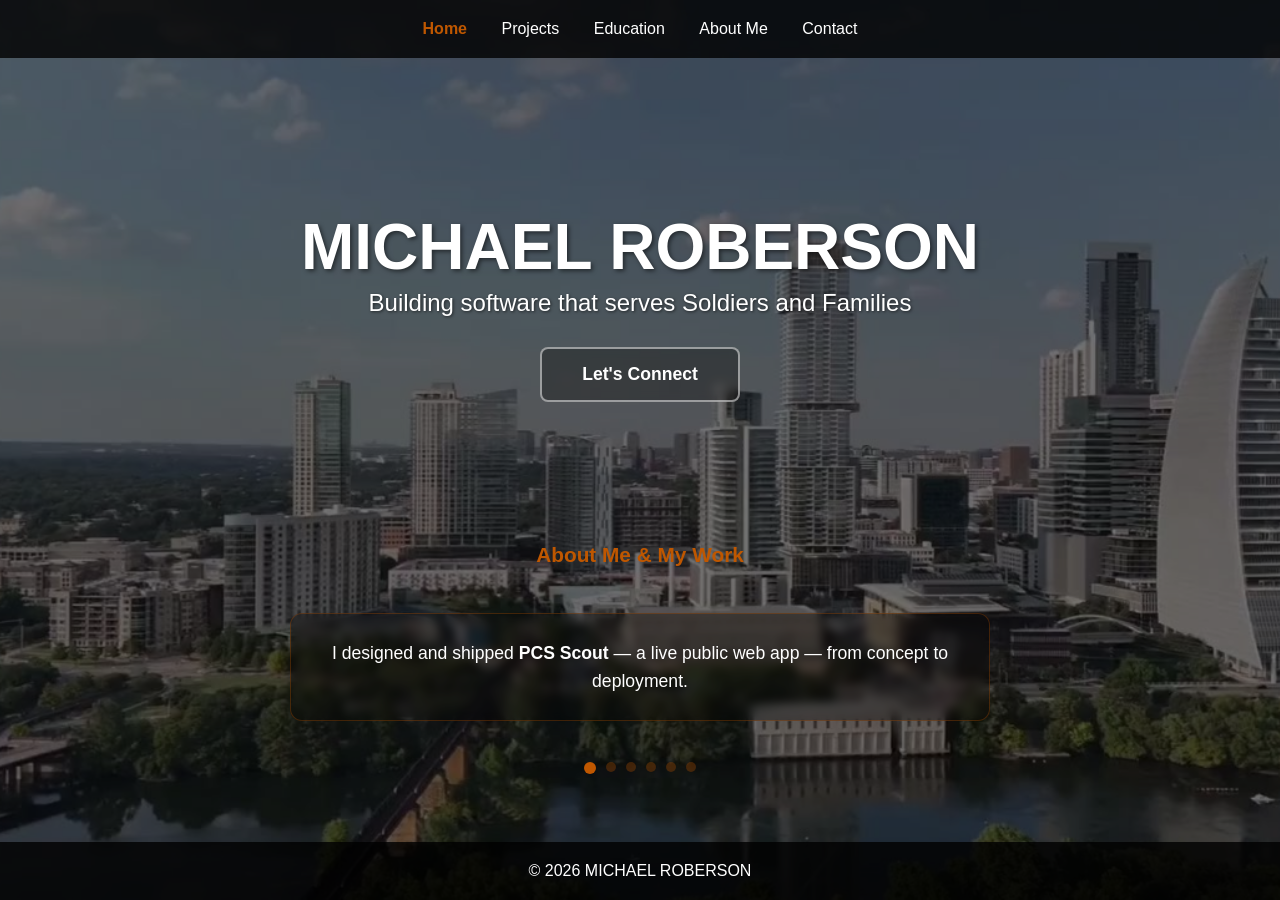
==== commit 279ad9a9: "Reorder nav to Home / Projects / Education / About Me / Contact Move About Me after Education in the" ====
--- a/index.html
+++ b/index.html
@@ -19,9 +19,9 @@
   <header>
     <nav>
       <a href="index.html" style="font-weight: bold; color: #BF5700;">Home</a>
-      <a href="about.html">About Me</a>
       <a href="projects.html">Projects</a>
       <a href="education.html">Education</a>
+      <a href="about.html">About Me</a>
       <a href="contact.html">Contact</a>
     </nav>
   </header>
--- a/style.css
+++ b/style.css
@@ -877,6 +877,31 @@
   text-align: center;
 }
 
+/* University of Houston card — override the default burnt-orange org styles
+   with UH Cougar Red (#C8102E) so the UH card carries its own branding.
+   Scoped to .uh-card, so the UT card stays burnt orange. */
+.uh-card {
+  border-color: rgba(200, 16, 46, 0.5);
+}
+
+.uh-card:hover {
+  border-color: rgba(200, 16, 46, 0.7);
+  box-shadow: 0 8px 20px rgba(200, 16, 46, 0.25);
+}
+
+.uh-card .org-logo-placeholder {
+  background-color: rgba(200, 16, 46, 0.1);
+  border-color: rgba(200, 16, 46, 0.4);
+}
+
+.uh-card .org-name {
+  color: #C8102E;
+}
+
+.uh-card .org-activities h4 {
+  color: #C8102E;
+}
+
 .org-role {
   text-align: center;
   color: rgba(255, 255, 255, 0.7);
